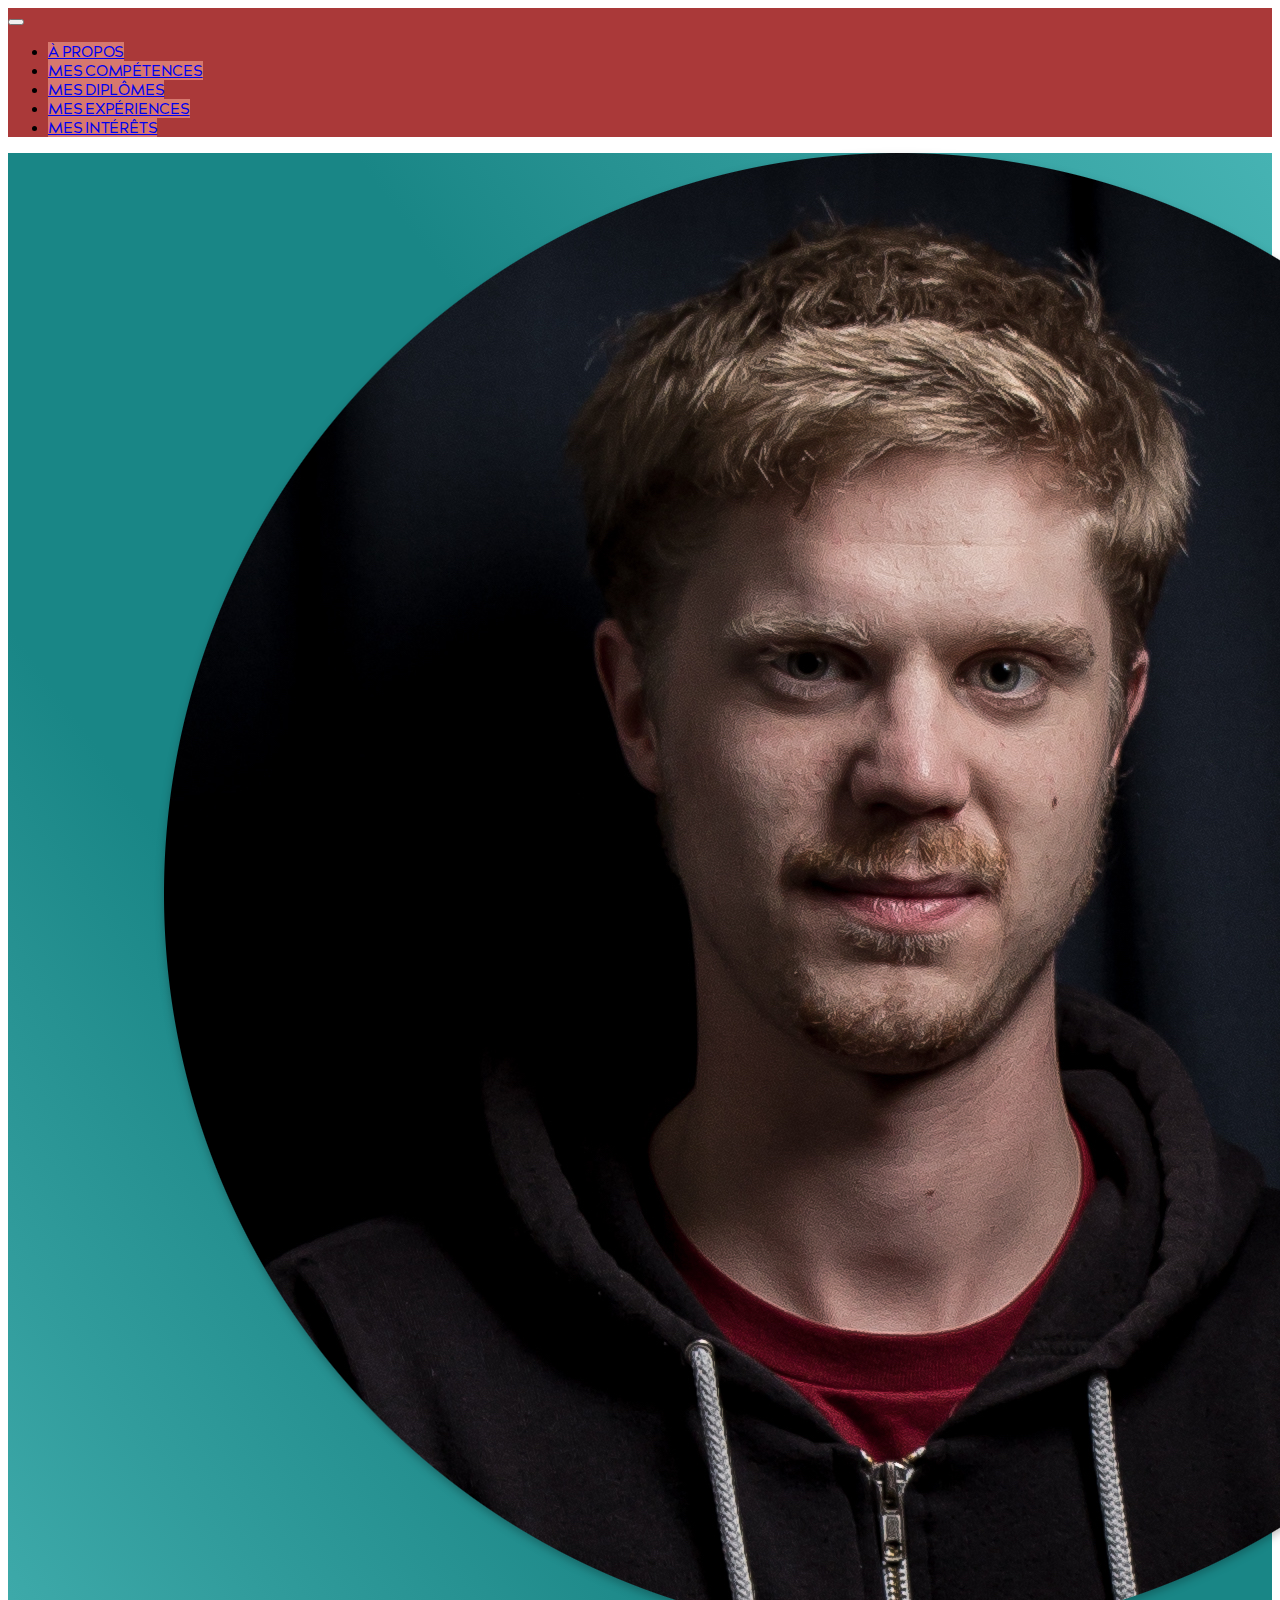
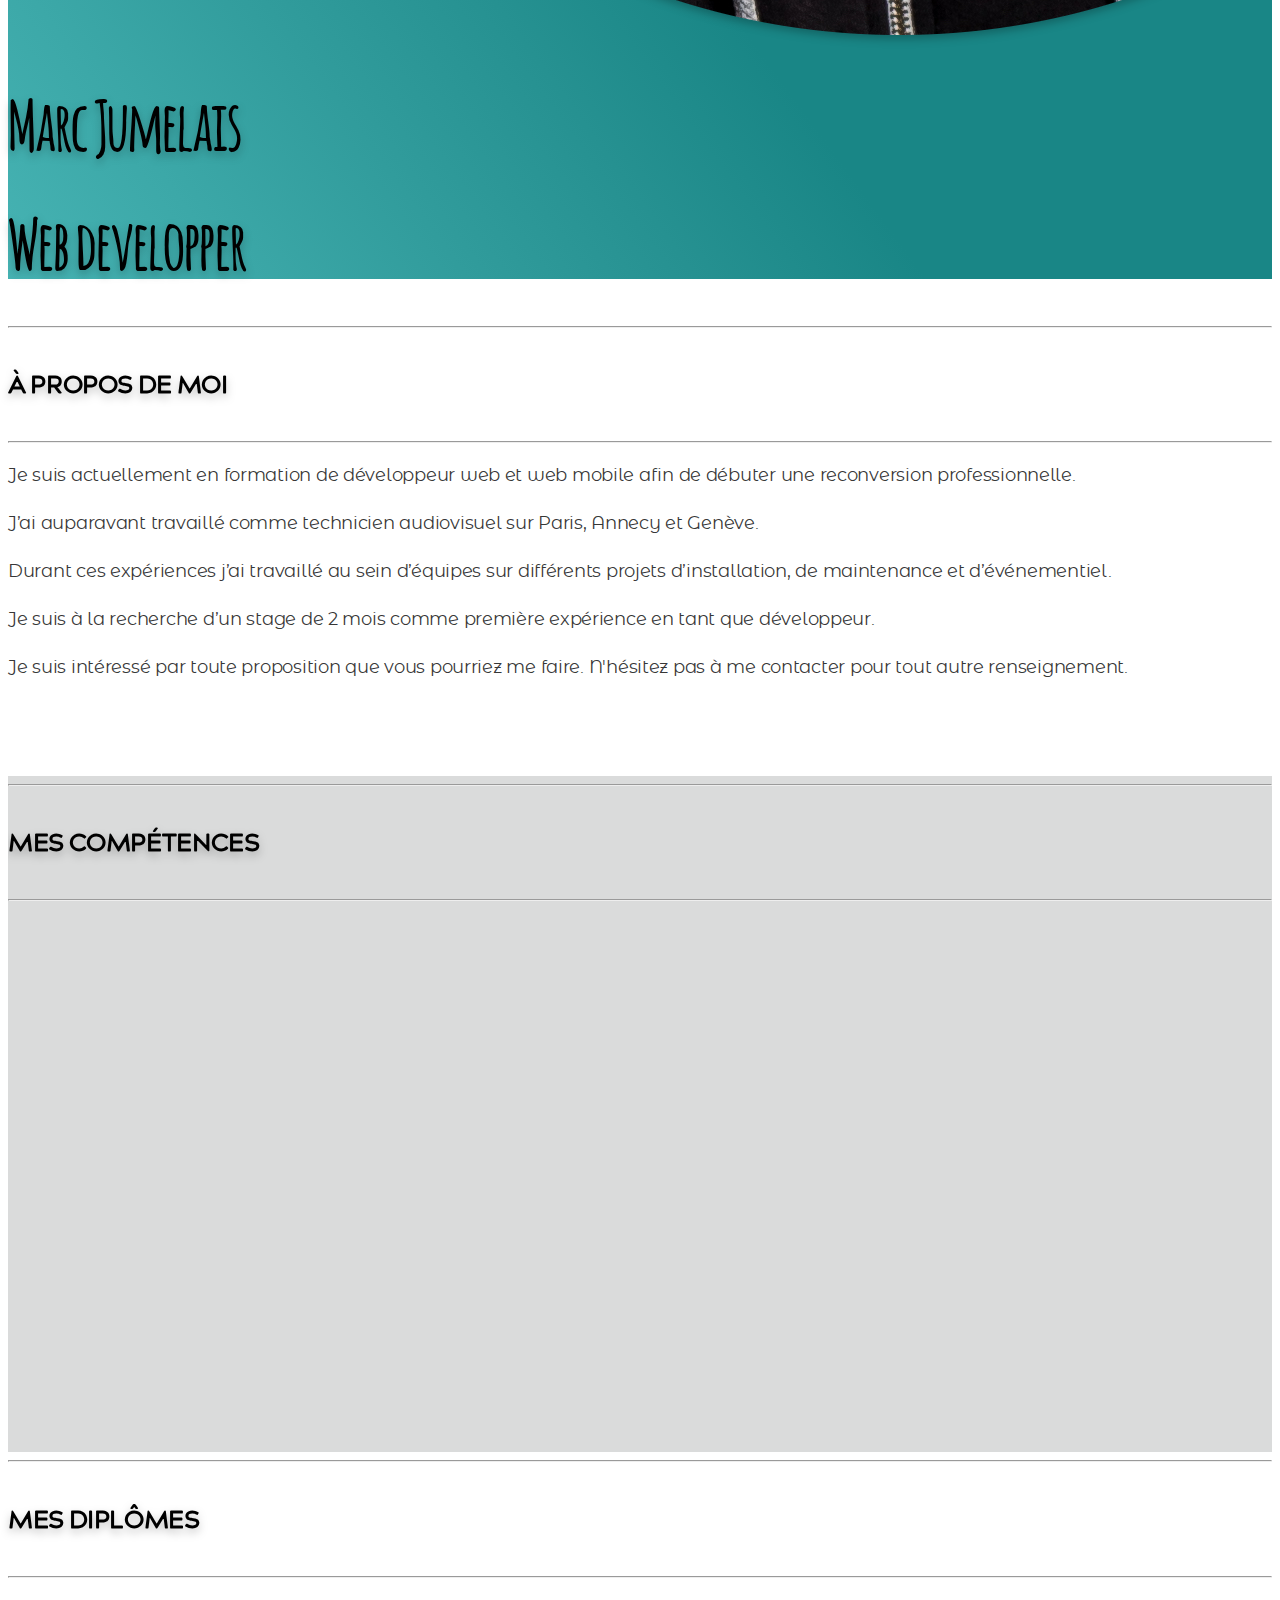
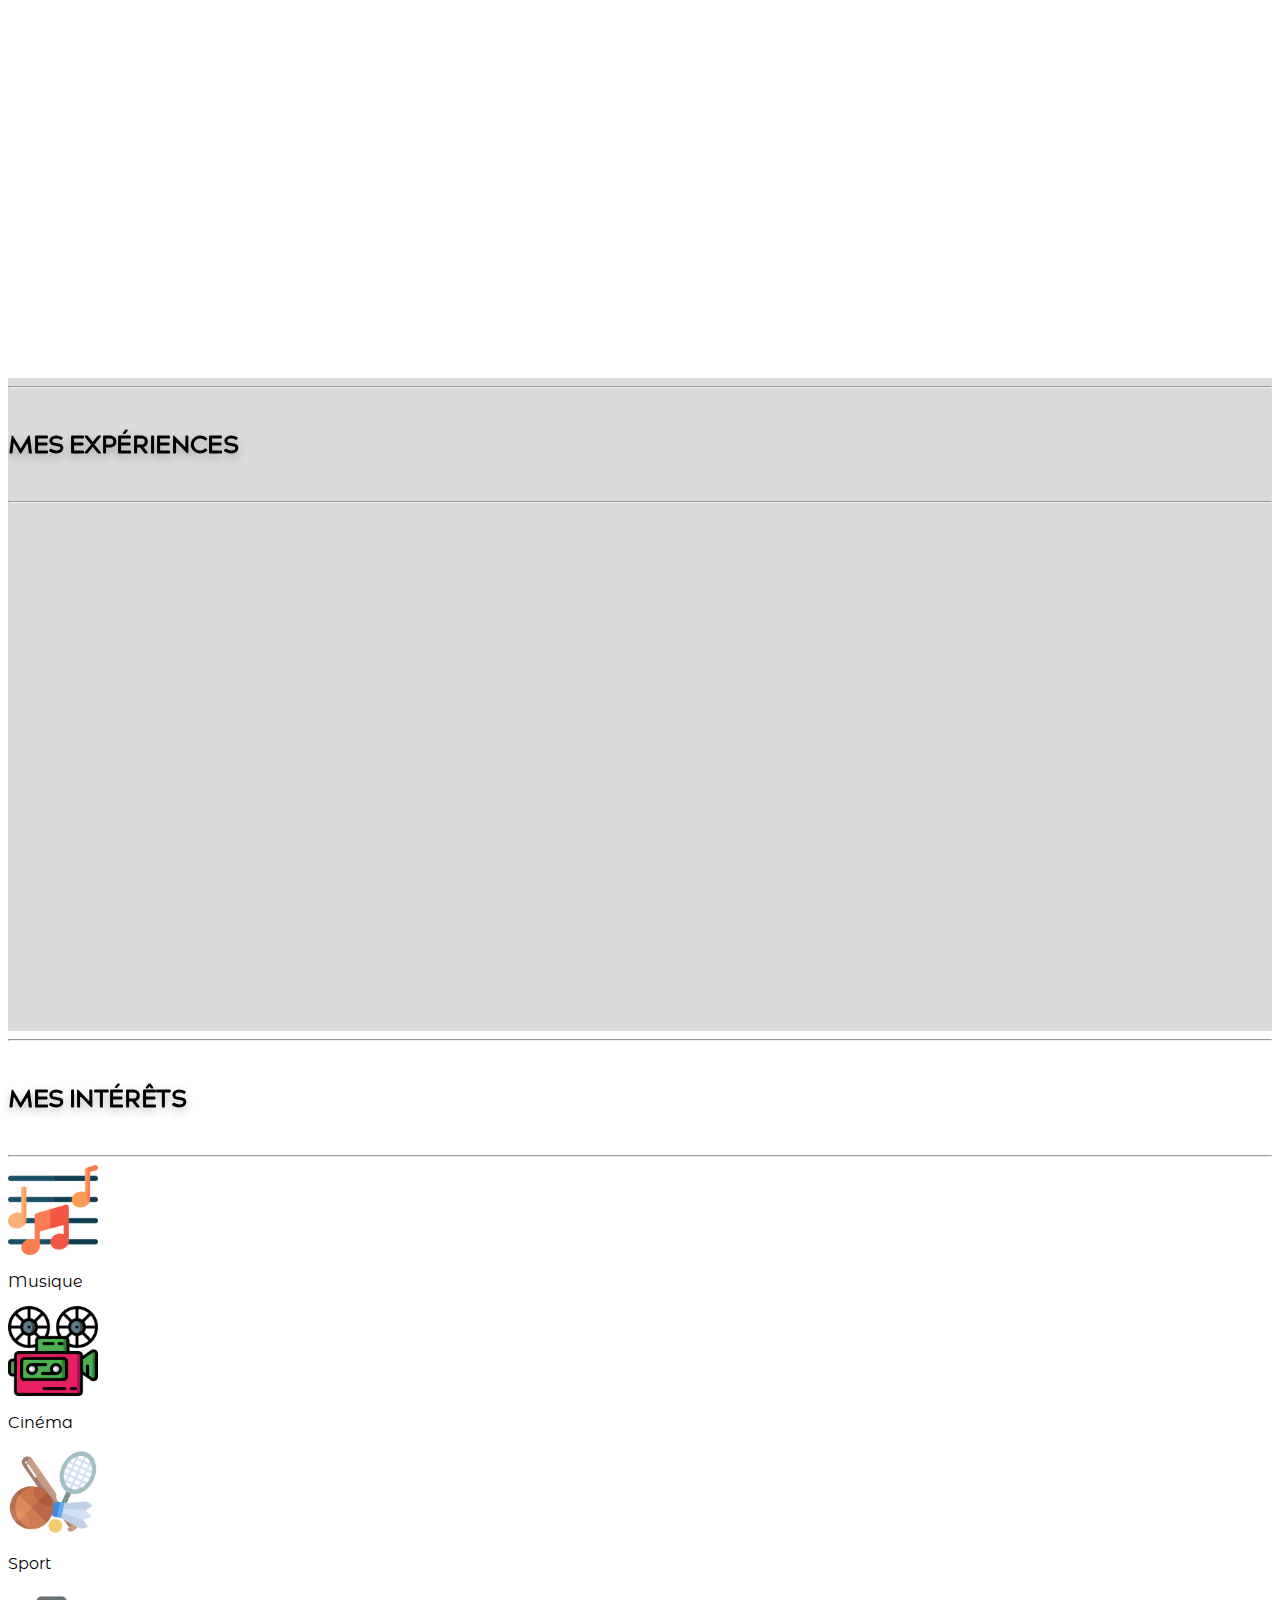
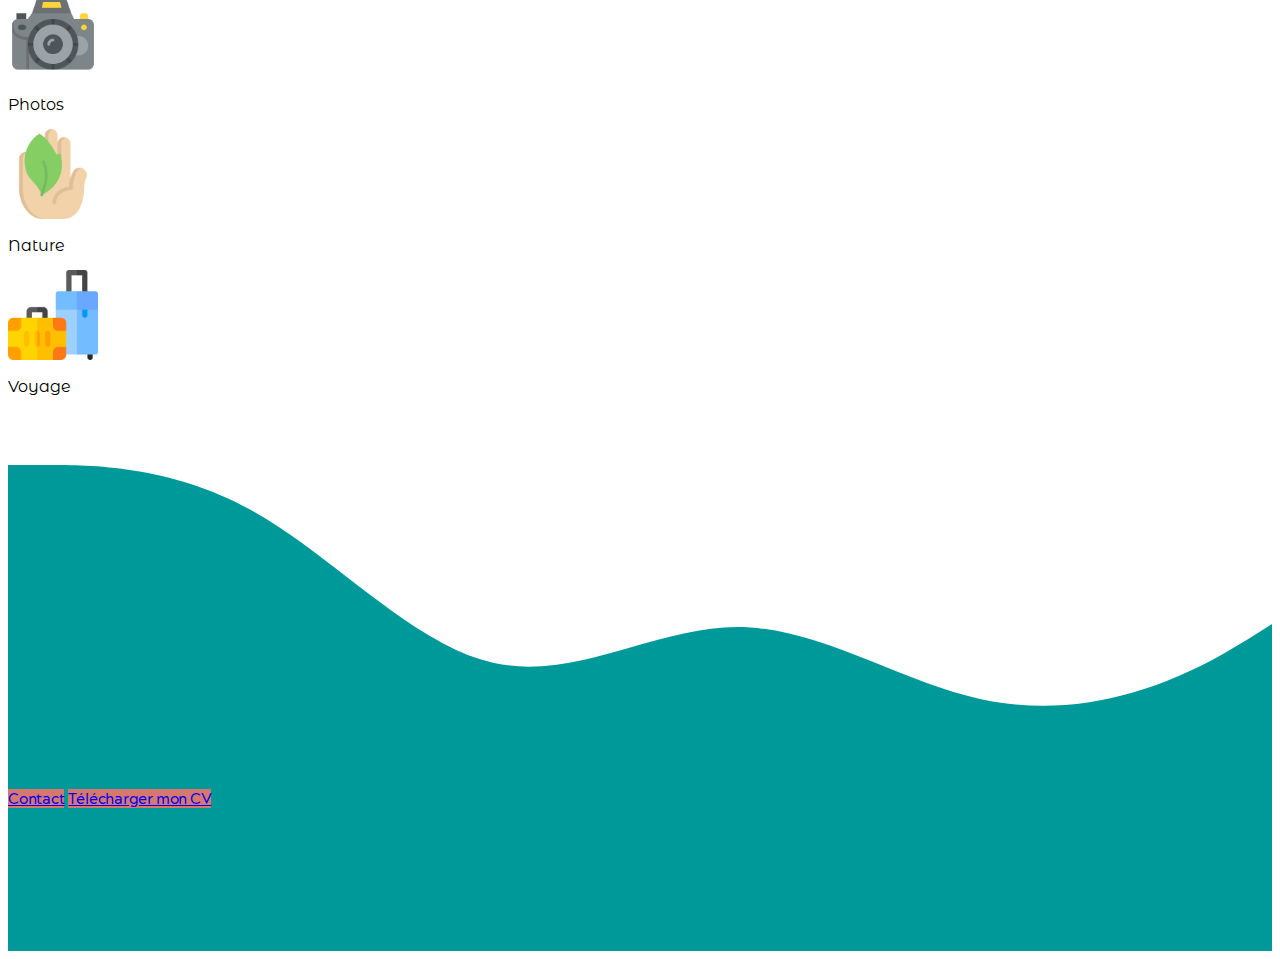
==== index.html @ da363c5d "mon premier commit" ====
<!DOCTYPE html>
<html lang="fr">
<head>
	<meta charset="UTF-8">
	<meta http-equiv="X-UA-Compatible" content="IE=edge">
	<meta name="viewport" content="width=device-width, initial-scale=1.0">
	<meta name="description" content="Marc Jumelais | Developper Web et Web mobile"> <!--Description sous le titre dans google-->
    <meta name="author" content="Marc Jumelais"><!--Auteur du site-->
	<link rel="stylesheet" href="https://use.fontawesome.com/releases/v5.15.3/css/all.css" integrity="sha384-SZXxX4whJ79/gErwcOYf+zWLeJdY/qpuqC4cAa9rOGUstPomtqpuNWT9wdPEn2fk" crossorigin="anonymous"> <!--Lien vers le cdn fontawesome-->
	<link rel="stylesheet" href="https://cdnjs.cloudflare.com/ajax/libs/animate.css/4.1.1/animate.min.css"/><!--Lien vers le cdn animate css-->
	<link href="https://unpkg.com/aos@2.3.1/dist/aos.css" rel="stylesheet"><!--Lien vers le cdn aos-->
	<link href="https://cdn.jsdelivr.net/npm/bootstrap@5.0.1/dist/css/bootstrap.min.css" rel="stylesheet" integrity="sha384-+0n0xVW2eSR5OomGNYDnhzAbDsOXxcvSN1TPprVMTNDbiYZCxYbOOl7+AMvyTG2x" crossorigin="anonymous"> <!--Lien vers le cdn Bootstrap-->
	<link href="assets/css/style.css" rel="stylesheet" type="text/css" media="all"> <!--Lien vers la page css-->
	<link rel="icon" href="assets/img/favicon_package_v0.16/favicon.ico" /><!--favicon-->
	<title>Portfolio | Marc Jumelais</title>

</head>

<body data-bs-spy="scroll" data-bs-target="#navbar" data-bs-offset="20" class="scrollspy-example" tabindex="0">


    <nav id="navbar" class="sticky-top navbar navbar-expand-lg navbar-light">
		<div class="container-fluid justify-content-center">
			<button class="navbar-toggler" type="button" data-bs-toggle="collapse" data-bs-target="#navbarNav" aria-controls="navbarNav" aria-expanded="false" aria-label="Toggle navigation">
				<span class="navbar-toggler-icon"></span>
			</button>
			<div class="collapse navbar-collapse justify-content-center" id="navbarNav">
				<ul class="navbar-nav align-items-center">
					<li class="nav-item m-3">
						<a class="shadow nav-link rounded-pill text-white text-center" href="#scrollspyHeading1">À propos</a>
					</li>
					<li class="nav-item m-3">
						<a class="shadow nav-link rounded-pill text-white text-center" href="#scrollspyHeading2">Mes compétences</a>
					</li>
					<li class="nav-item m-3">
						<a class="shadow nav-link rounded-pill text-white text-center" href="#scrollspyHeading3">Mes diplômes</a>
					</li>
					<li class="nav-item m-3">
						<a class="shadow nav-link rounded-pill text-white text-center" href="#scrollspyHeading4">Mes expériences</a>
					</li>
					<li class="nav-item m-3">
						<a class="shadow nav-link rounded-pill text-white text-center" href="#scrollspyHeading5">Mes intérêts</a>
					</li>
				</ul>
			</div>
		</div>
    </nav>


	<header class="container-fluid row text-center justify-content-center align-items-center m-0">
			<div class="col-12 col-md-4">
				<img class="img-fluid" id="avatar" src="assets/img/marc_highRes.png" alt="avatar">
			</div>
			<div class="col-12 col-md-6">
				<h1 class="display-1">Marc Jumelais</h1>
				<h1 class="display-1">Web developper</h1>
			</div>		
	</header>

	<main>

		<section class="container text-center" id="a_propos">

			<div class="row align-items-center justify-content-center" id="scrollspyHeading1">
				<hr class="col-1 col-md-4">
				<h2 class="col-10 col-md-4">À propos de moi</h2>
				<hr class="col-1 col-md-4">
			</div>

				<p>Je suis actuellement en formation de développeur web et web mobile afin de débuter une reconversion professionnelle.</p>
				<p>J’ai auparavant travaillé comme technicien audiovisuel sur Paris, Annecy et Genève.</p>
				<p>Durant ces expériences j’ai travaillé au sein d’équipes sur différents projets d’installation, de maintenance et d’événementiel.</p>
				<p>Je suis à la recherche d’un stage de 2 mois comme première expérience en tant que développeur.</p>
				<p>Je suis intéressé par toute proposition que vous pourriez me faire. N'hésitez pas à me contacter pour tout autre renseignement.</p>

		</section>


		<section id="scrollspyHeading2">
			
			<div class="container text-center" id="competences">

				<div class="row align-items-center justify-content-center">
					<hr class="col-1 col-md-4">
					<h2 class="col-10 col-md-4">Mes compétences</h2>
					<hr class="col-1 col-md-4">
				</div>
				
				<div class="row">
					<div class="col-12 col-md-6">
						<div id="frontend" data-aos="fade-right">
							<img class="frontendpng" src="assets/img/ux.png" alt="frontend">
							<h3>Front-end</h3>
							<p>HTML - CSS - Javascript</p>
						</div>
					</div>
					
					<div class="col-12 col-md-6" data-aos="fade-left">
						<div id="backend">
							<img class="backendpng" src="assets/img/website.png" alt="backend">
							<h3>Back-end</h3>
							<p>MySQL - PHP</p>
						</div>
					</div>
				</div>
			</div>

		</section>



		<section class="container text-center" id="diplomes">

			<div class="row align-items-center justify-content-center" id="scrollspyHeading3">
				<hr class="col-1 col-md-4">
				<h2 class="col-10 col-md-4">Mes diplômes</h2>
				<hr class="col-1 col-md-4">
			</div>
			
				<div class="row justify-content-center">
					<div class="shadow col-12 col-md-3 m-3 rounded-pill bg-light" data-aos="fade-down" id="p1"><p><span>Juin 2007</span></p><p><span>Baccalauréat Eléctrotechnique</span></p><p>Lycée Grandmont</p><p>Tours (37), France</p></div>
					<div class="shadow col-12 col-md-3 m-3 rounded-pill bg-light" data-aos="fade-up" id="p2"><p><span>Juin 2010</span></p><p><span>Diplôme de Technicien Régisseur Son</span></p><p>Studio-m</p><p>Lyon (69), France</p></div>
					<div class="shadow col-12 col-md-3 m-3 rounded-pill bg-light" data-aos="fade-down" id="p3"><p><span>Mai 2012</span></p><p><span>Licence Professionelle TAIS/CIAN</span></p><p>Université Rennes 2 de Saint-Brieuc</p><p>Saint-Brieuc (22), France</p></div>
				</div>

		</section>

		<section id="scrollspyHeading4">

			<div class="container text-center" id="experiences">
				<div class="row align-items-center justify-content-center">
					<hr class="col-1 col-md-4">
					<h2 class="col-10 col-md-4">Mes Expériences</h2>
					<hr class="col-1 col-md-4">
				</div>

				<div class="row justify-content-center">
					<div class="m-3 shadow col-12 col-md-3 rounded-pill bg-light" data-aos="fade-right" id="p4"><p><span> Janvier 2013 • Avril 2016 </span></p><p><span>Technicien audiovisuel</span></p><p>Aquarium de Paris</p><p>Paris, France</p></div>
					<div class="m-3 shadow col-12 col-md-3 rounded-pill bg-light" data-aos="fade-left" id="p5"><p><span>Septembre 2016 • Juin 2017 </span></p><p><span>Régisseur audiovisuel</span></p><p>Conservatoire d’Annecy</p><p>Annecy, France</p></div>
				</div>
				<div class="row justify-content-center">
					<div class="m-3 shadow col-12 col-md-3 rounded-pill bg-light" data-aos="fade-right" id="p6"><p><span>Août 2017 • Mai 2018 </span></p><p><span>Intégrateur audiovisuel</span></p><p>Ageda communication</p><p>Meyrin, Suisse</p></div>
					<div class="m-3 shadow col-12 col-md-3 rounded-pill bg-light" data-aos="fade-left" id="p7"><p><span>Octobre 2018 • Août 2019 </span></p><p><span>Technicien audiovisuel</span></p><p>Actuafilms</p><p>Carouge, Suisse</p></div>
				</div>
			</div>

		</section>

		<section class="container text-center" id="interets">
			
			<div class="row align-items-center justify-content-center" id="scrollspyHeading5">
				<hr class="col-1 col-md-4">
				<h2 class="col-10 col-md-4">Mes Intérêts</h2>
				<hr class="col-1 col-md-4">
			</div>

				<div class="row" id="icones">
					<div class="col-6 col-md-2">
						<img class="img-fluid" id="musique" src="assets/img/la-musique.png" alt="musique">
						<p>Musique</p>
					</div>
					<div class="col-6 col-md-2">
						<img class="img-fluid" id="cinema" src="assets/img/projecteur-de-cinema.png" alt="cinema">
						<p>Cinéma</p>
					</div>
						<div class="col-6 col-md-2">
							<img class="img-fluid" id="sport" src="assets/img/des-sports.png" alt="sport">
							<p>Sport</p>
					</div>
					<div class="col-6 col-md-2">
							<img class="img-fluid" id="photos" src="assets/img/appareil-photo-reflex-numerique.png" alt="photos">
							<p>Photos</p>
					</div>
					<div class="col-6 col-md-2">
							<img class="img-fluid" id="nature" src="assets/img/respectueux-de-la-nature.png" alt="nature">
							<p>Nature</p>
					</div>
					<div class="col-6 col-md-2">
							<img class="img-fluid" id="voyage" src="assets/img/bagages.png" alt="voyage">
							<p>Voyage</p>
					</div>		
				</div>
										
		</section>
		
		<a id="back-to-top" href="#top"><i class="fas fa-angle-double-up"></i></a>

	</main>

	

	 <footer class="text-center">

		<a class="shadow btn btn-success rounded-pill m-3" id="bouton1" href="contact.html" role="button">Contact</a>
		<a class="shadow btn btn-success rounded-pill m-3" id="bouton2" href="assets/img/CV-dev-afpa.pdf" target="_blank" role="button">Télécharger mon CV</a>

	</footer>

	<script src="https://cdn.jsdelivr.net/npm/bootstrap@5.0.1/dist/js/bootstrap.bundle.min.js" integrity="sha384-gtEjrD/SeCtmISkJkNUaaKMoLD0//ElJ19smozuHV6z3Iehds+3Ulb9Bn9Plx0x4" crossorigin="anonymous"></script><!--script bootstrap-->
	<script src="https://unpkg.com/aos@2.3.1/dist/aos.js"></script><!--script aos-->
	<script src="assets/js/main.js"></script><!--script principal-->

</body>
</html>
---- assets/css/style.css ----
/*Polices*/

    @font-face
        {
        font-family: 'montserrat_alternatesregular';
        src: url('../polices/montserrat/montserratalternates-regular-webfont.woff2') format('woff2'),
            url('../polices/montserrat/montserratalternates-regular-webfont.woff') format('woff');
        font-weight: normal;
        font-style: normal;  
        }
    
    @font-face 
        {
        font-family: 'montserratalertnates_bold';
        src: url('../polices/montserrat_bold/montserratalternates-bold-webfont.woff2') format('woff2'),
            url('../polices/montserrat_bold/montserratalternates-bold-webfont.woff') format('woff');
        font-weight: normal;
        font-style: normal;    
        }

    @font-face     
        {
        font-family: 'amaticbold';
        src: url('../polices/amatic/amatic-bold-webfont.woff2') format('woff2'),
            url('../polices/amatic/amatic-bold-webfont.woff') format('woff');
        font-weight: normal;
        font-style: normal;   
        }

    @font-face    
        {
        font-family: 'acherusgrotesque';
        src: url('../polices/acherusgrotesque/acherusgrotesque-regular-webfont.woff2') format('woff2'),
            url('../polices/acherusgrotesque/acherusgrotesque-regular-webfont.woff') format('woff');
        font-weight: normal;
        font-style: normal;  
        }

/*Tous les élements*/

    body{
        position: relative;
        }
    * 
        {
        box-sizing: border-box;
        }
    span
        {
        font-family: 'montserratalertnates_bold';
        }
        
/*Effet AOS*/

    #frontend:hover,#backend:hover,#p1:hover,#p2:hover,#p3:hover,#p4:hover,#p5:hover,#p6:hover,#p7:hover,#icones div:hover
        {
        animation:pulse;
        animation-duration: 1s; 
        }
    #back-to-top:hover
        {
        animation:heartBeat;
        animation-duration: 1s;
        }
    

/*Titres*/

    h1
        {
        font-family: 'amaticbold';
        font-size: 70px;
        line-height: 72px;
        letter-spacing: -0.015em;
        filter: drop-shadow(0px 4px 4px rgba(0, 0, 0, 0.25));
        }

    h2
        {
        font-family: 'acherusgrotesque';
        text-transform: uppercase;
        font-size: 25px;
        line-height: 72px;
        letter-spacing: -0.015em;
        filter: drop-shadow(0px 4px 4px rgba(0, 0, 0, 0.25));
        }

 /*Menu*/     

        nav
        {
        background:#AA3939;
        text-transform: uppercase;
        }

/*Header*/

    header
        {
        background:linear-gradient(to right top, #46b3b3, #3ca8a8, #319c9c, #269191, #198686, #198686, #198686, #198686, #269191, #319c9c, #3ca8a8, #46b3b3);
        min-height: 80vh;
        }

    #avatar
        {
        filter: drop-shadow(0px 4px 4px rgba(0, 0, 0, 0.25));
        }

    .nav-link
        {
        width:25vh;
        background-color: #D7786E !important;
        font-family:'acherusgrotesque' !important;
        border:none;
        font-size: 15px;
        letter-spacing: -0.015em;
        }
    .nav-link:hover
        {
        background-color:#FFB2AA !important;
        text-decoration: underline;
        }
    .nav-link.active 
        {
        background-color:#FFB2AA !important;
        }


/*À propos*/

    #a_propos
        {
        min-height: 50vh;
        }

    #a_propos p
        {
        font-family: 'montserrat_alternatesregular';
        font-size: 18px;
        line-height: 30px;
        letter-spacing: -0.015em;      
        color: rgba(0, 0, 0, 0.8);
        }

/*Mes compétences*/

    #scrollspyHeading2
        {
        background-color: #DADBDB;
        }


    #competences
        {
        font-family: 'montserrat_alternatesregular';   
        min-height: 50vh;
        overflow: hidden; /*Pour rendre l'effet AOS responsive*/
        }
    
    #competences img
        {
        width: 20vh;
        }


/*Mes diplômes*/

    #diplomes
        {
        font-family: 'montserrat_alternatesregular';
        min-height: 50vh;
        }


/*Expériences*/

    #scrollspyHeading4
        {
        background-color: #DADBDB;
        }
    #experiences
        {
        font-family: 'montserrat_alternatesregular';
        min-height: 70vh;
        overflow: hidden; /*Pour rendre l'effet AOS responsive*/
        }


/*Intêrets*/

    #interets
        {
        font-family: 'montserrat_alternatesregular';
        }

    #interets img
        {
        width: 10vh;
        }

/*Pied de page*/

    footer
        {
        background-image: url("../img/wave.svg");
        background-size: cover;
        height: 60vh;
        }

    #bouton1,#bouton2
        {
        width:30vh;
        position: relative;
        top: 70%;
        background-color: #D7786E;
        font-family:'acherusgrotesque';
        border:none;
        font-size: 15px;
        letter-spacing: -0.015em;
        }

    #bouton1:hover,#bouton2:hover
        {
        background-color: #FFB2AA;
        animation:heartBeat;
        animation-duration: 1s;
        }

    #back-to-top
        {
        position : fixed;
        bottom: 40px;
        right: 20px;
        width: 50px;
        height: 40px;
        font-size:25px;
        color: black;
        z-index:1; /*Pour rendre visible sur le footer*/
        display: none;
        }
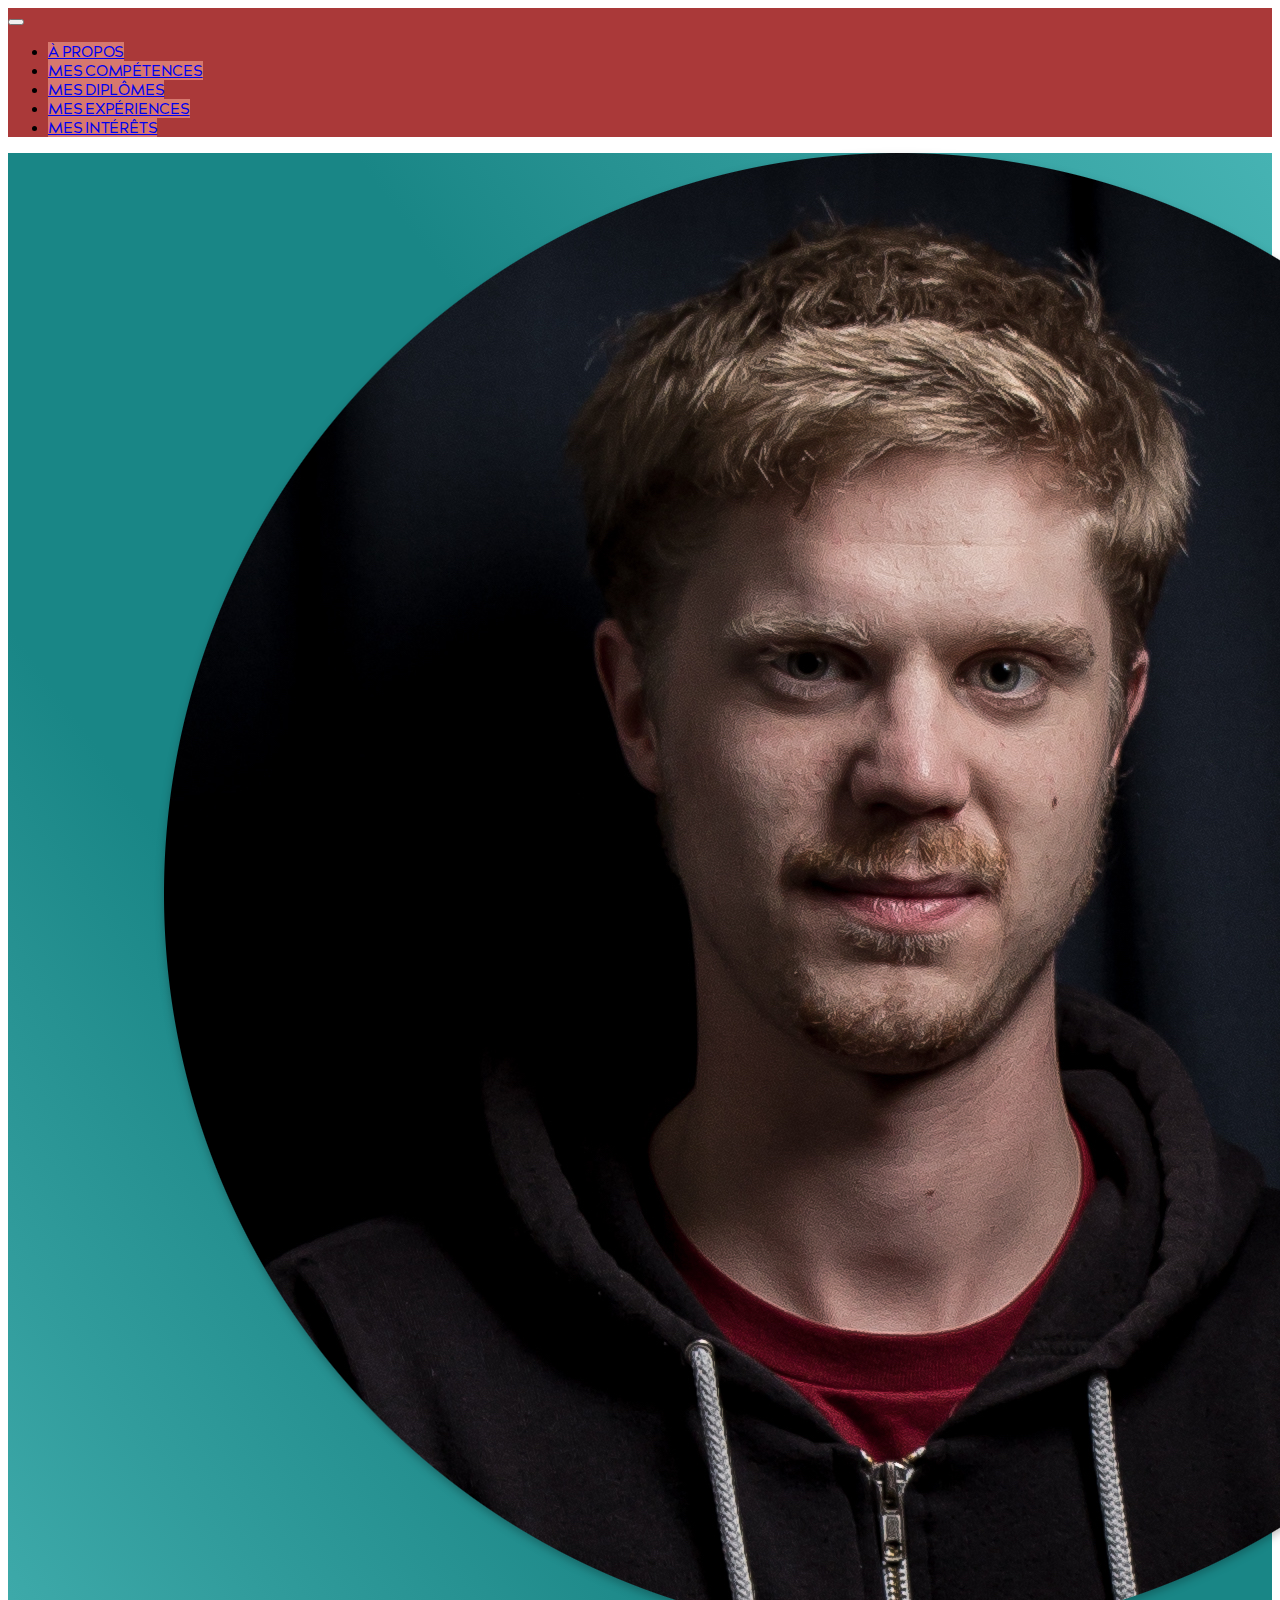
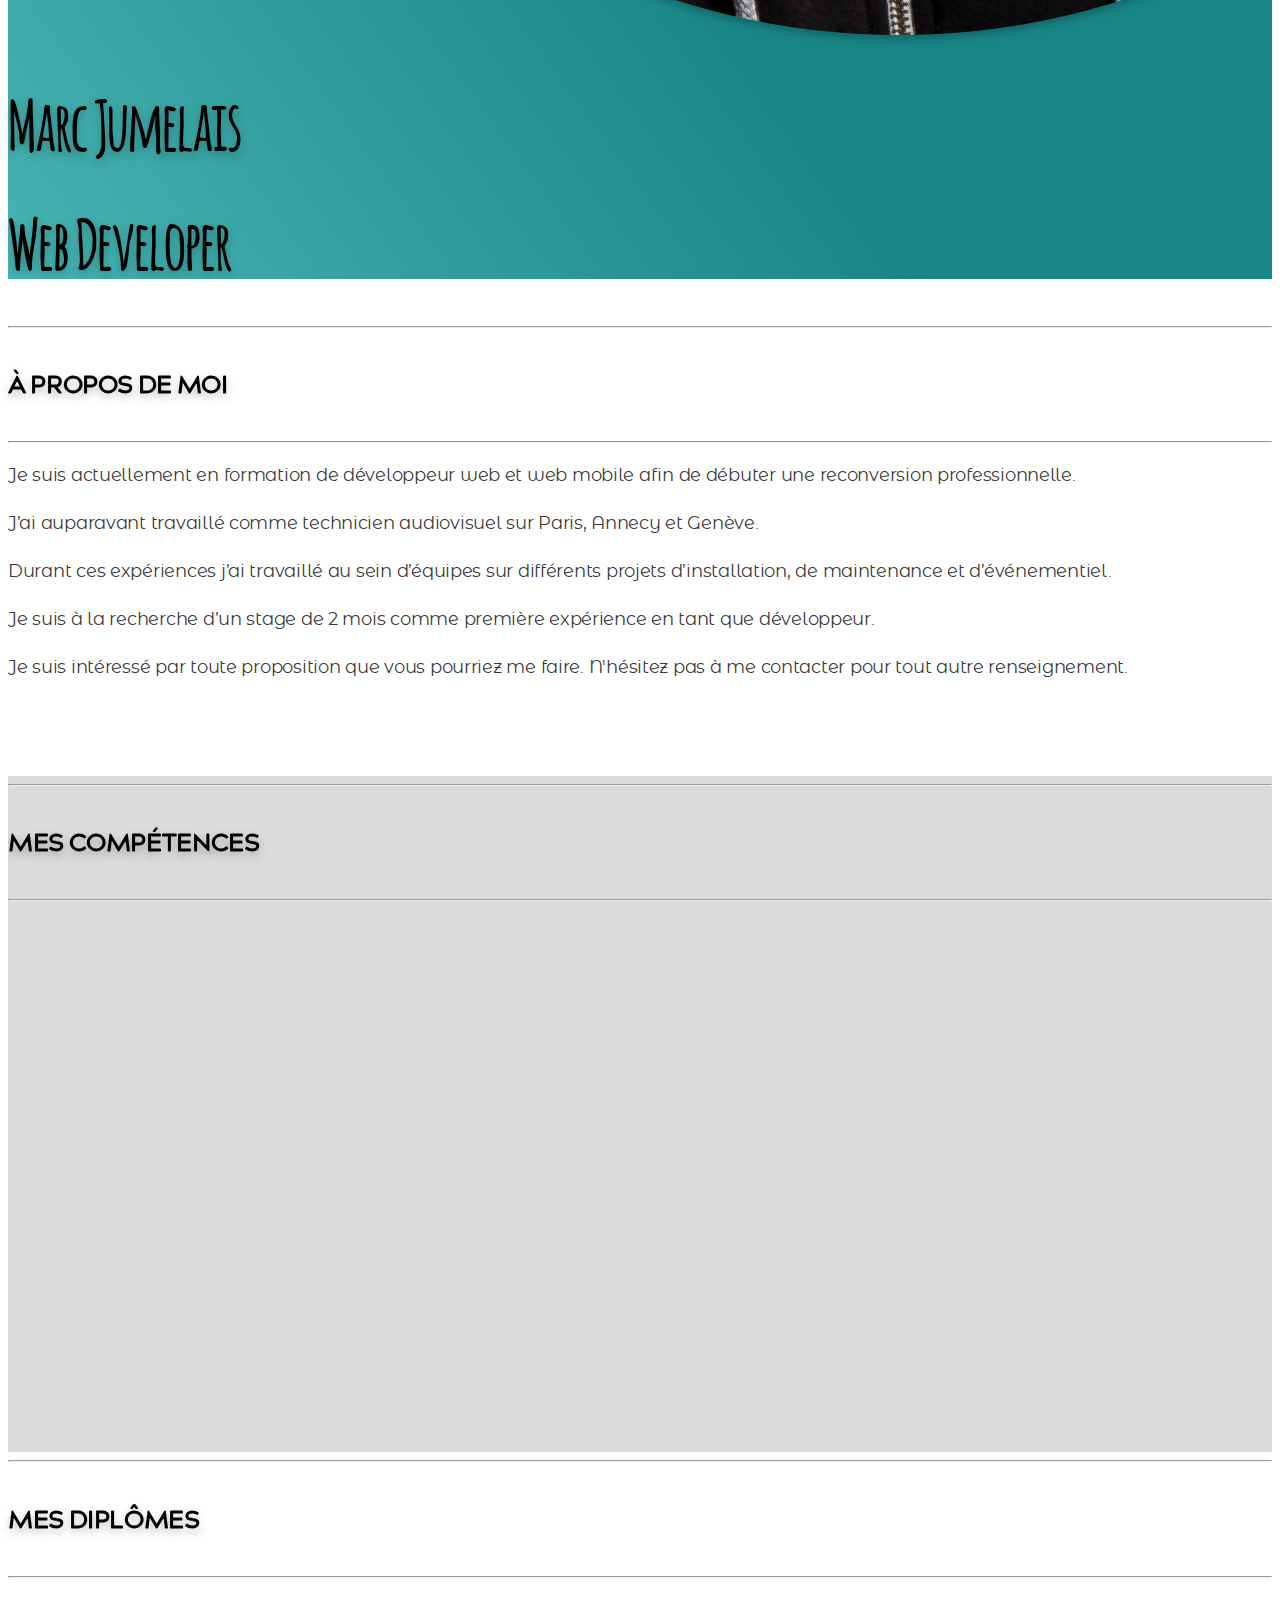
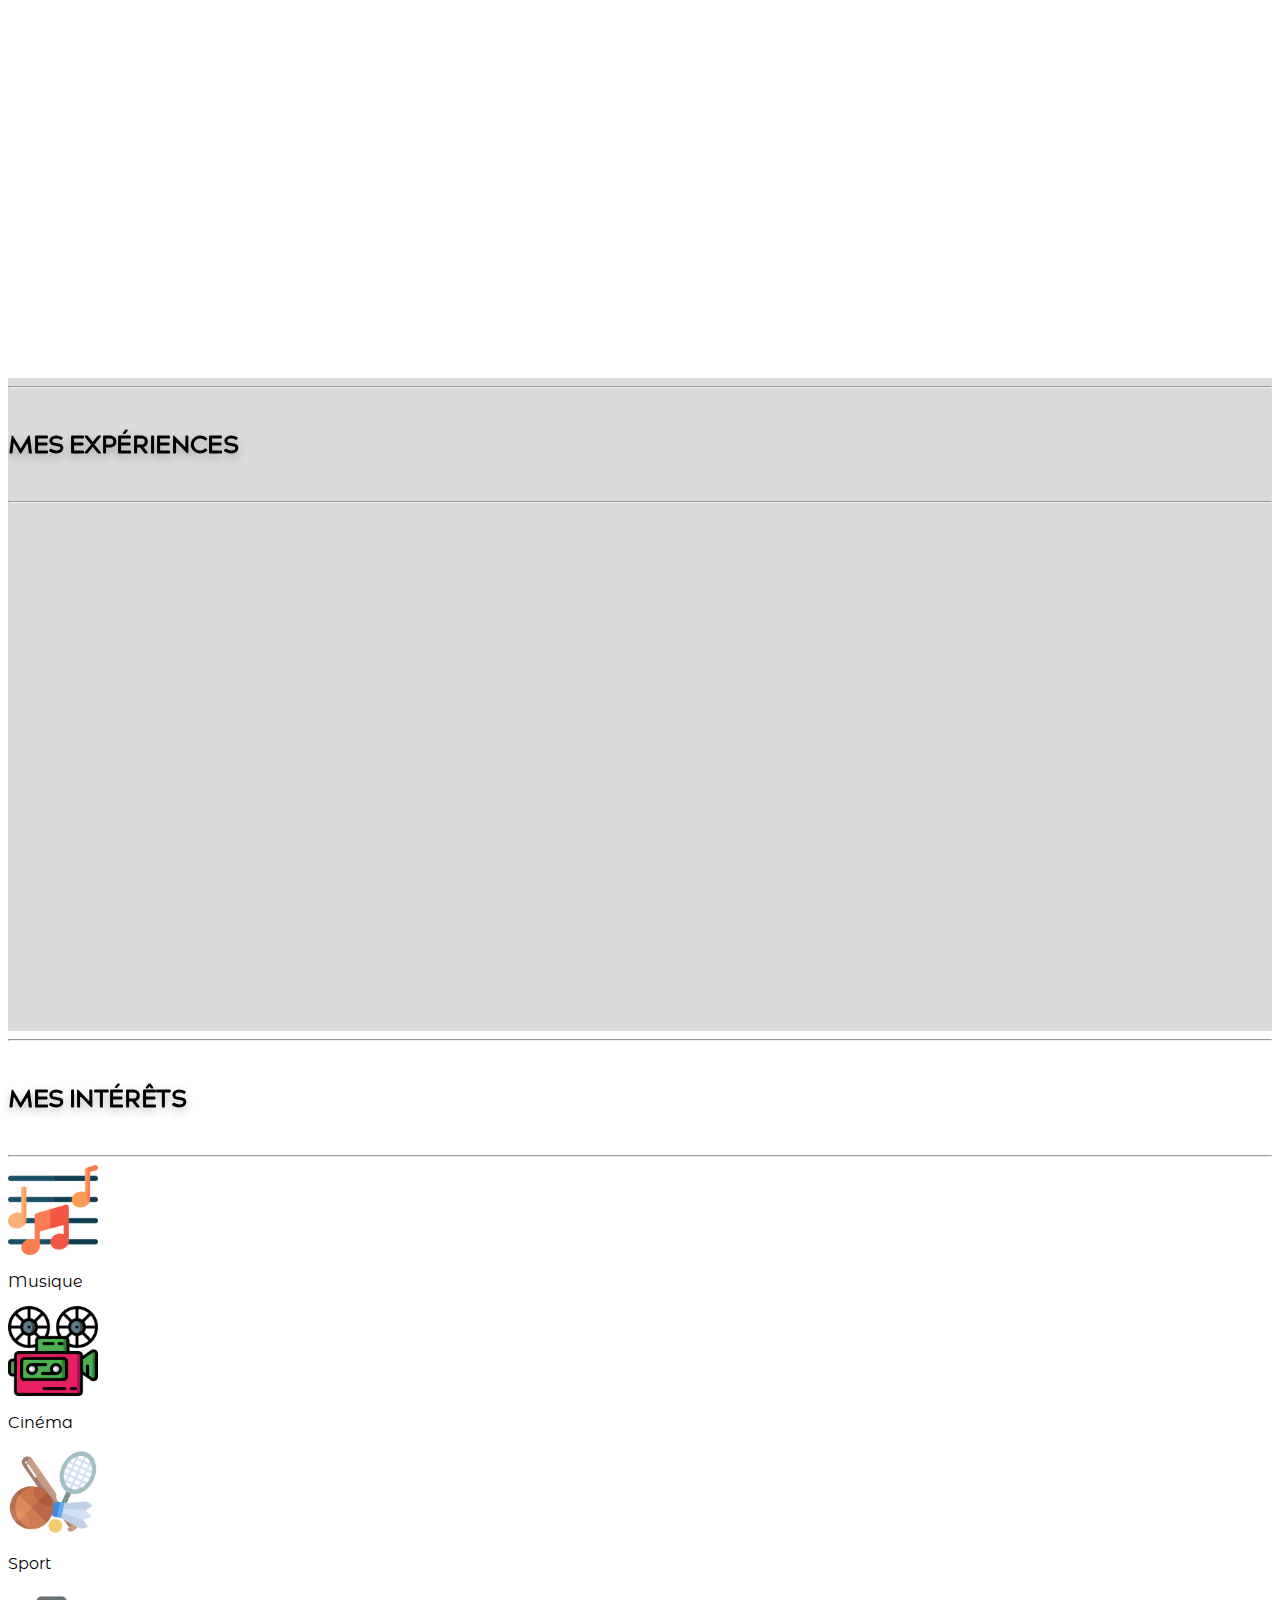
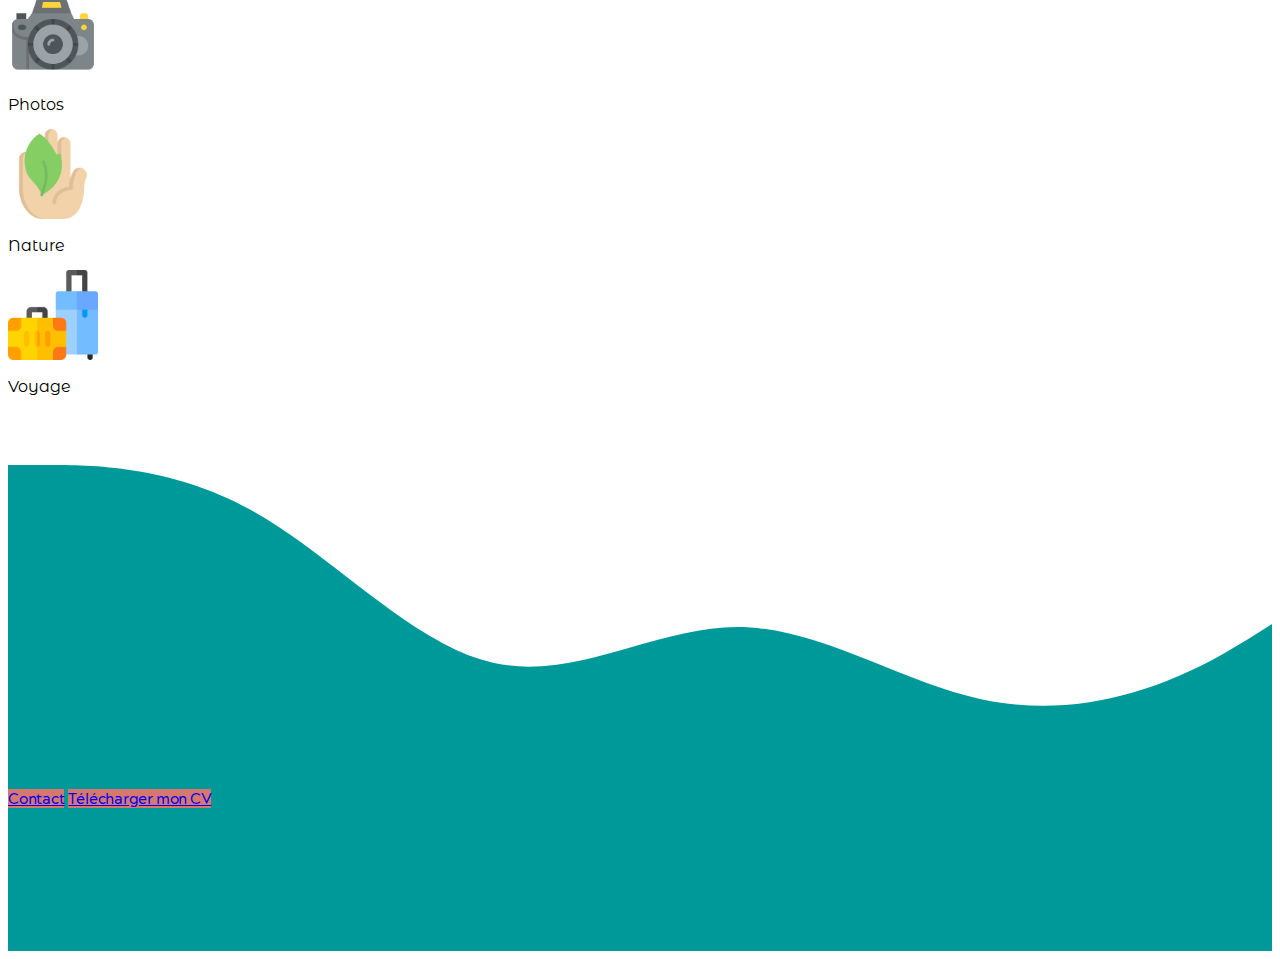
==== commit b36aefc6: "Update index.html" ====
--- a/index.html
+++ b/index.html
@@ -12,7 +12,7 @@
 	<link href="https://cdn.jsdelivr.net/npm/bootstrap@5.0.1/dist/css/bootstrap.min.css" rel="stylesheet" integrity="sha384-+0n0xVW2eSR5OomGNYDnhzAbDsOXxcvSN1TPprVMTNDbiYZCxYbOOl7+AMvyTG2x" crossorigin="anonymous"> <!--Lien vers le cdn Bootstrap-->
 	<link href="assets/css/style.css" rel="stylesheet" type="text/css" media="all"> <!--Lien vers la page css-->
 	<link rel="icon" href="assets/img/favicon_package_v0.16/favicon.ico" /><!--favicon-->
-	<title>Portfolio | Marc Jumelais</title>
+	<title>Marc Jumelais | Web Developer</title>
 
 </head>
 
@@ -53,7 +53,7 @@
 			</div>
 			<div class="col-12 col-md-6">
 				<h1 class="display-1">Marc Jumelais</h1>
-				<h1 class="display-1">Web developper</h1>
+				<h1 class="display-1">Web Developer</h1>
 			</div>		
 	</header>
 
@@ -192,7 +192,7 @@
 	 <footer class="text-center">
 
 		<a class="shadow btn btn-success rounded-pill m-3" id="bouton1" href="contact.html" role="button">Contact</a>
-		<a class="shadow btn btn-success rounded-pill m-3" id="bouton2" href="assets/img/CV-dev-afpa.pdf" target="_blank" role="button">Télécharger mon CV</a>
+		<a class="shadow btn btn-success rounded-pill mb-3 m-md-3" id="bouton2" href="assets/img/CV-dev-afpa.pdf" target="_blank" role="button">Télécharger mon CV</a>
 
 	</footer>
 
@@ -201,4 +201,4 @@
 	<script src="assets/js/main.js"></script><!--script principal-->
 
 </body>
-</html>+</html>
